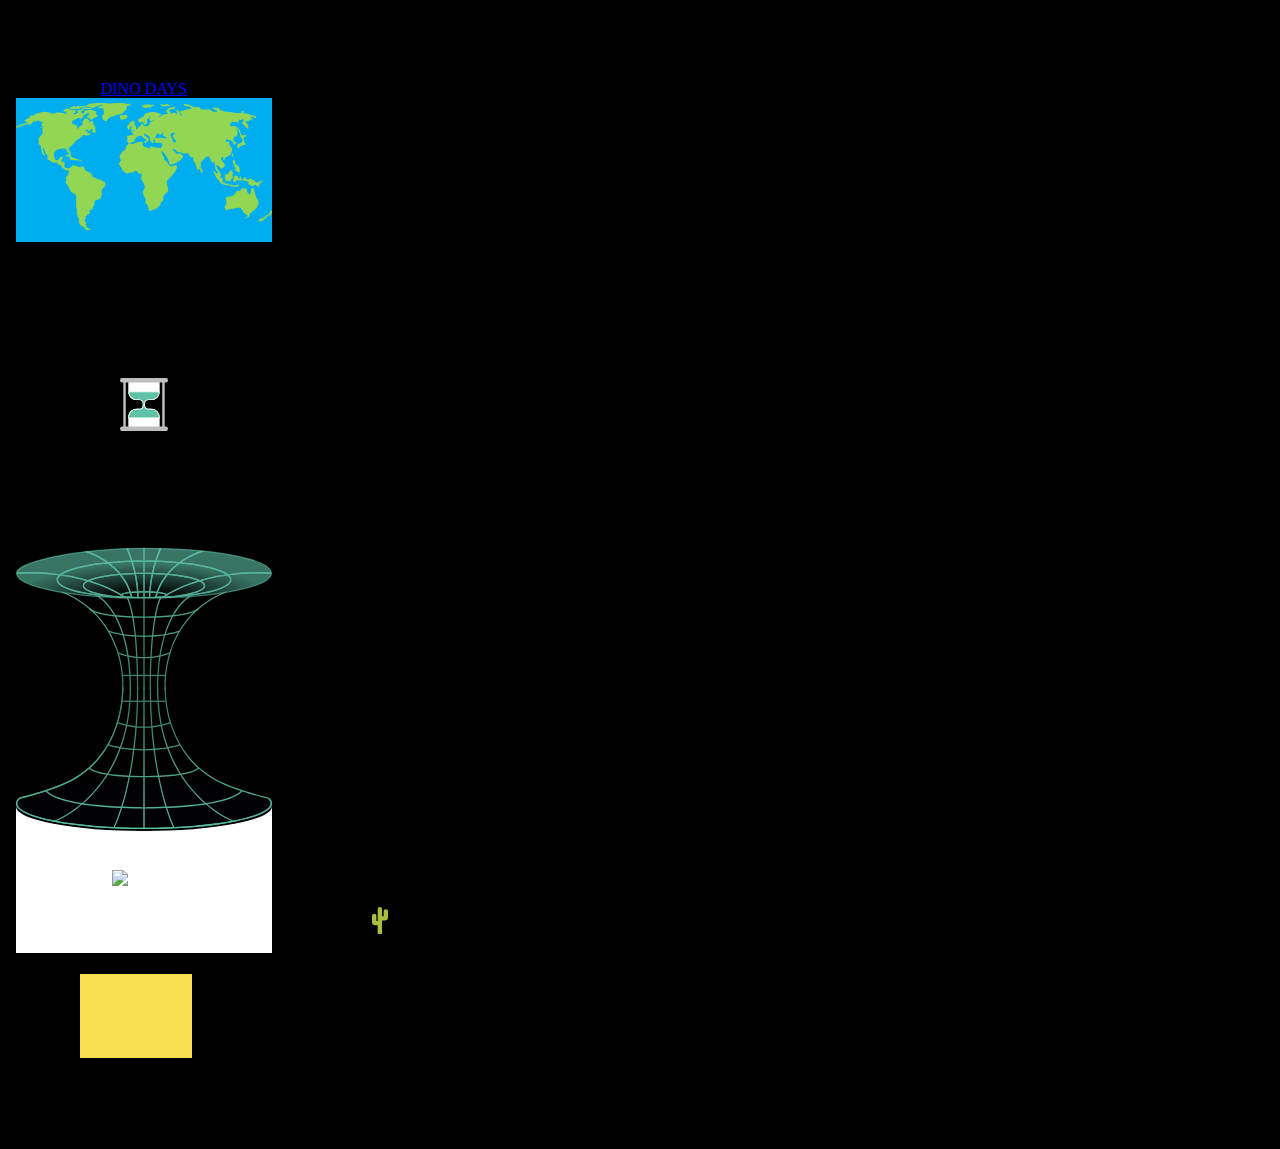
==== wild-west.html @ 21685a84 "commit wild west" ====
<!DOCTYPE html>
<html lang="en">

<head>
    <meta charset="UTF-8">
    <meta http-equiv="X-UA-Compatible" content="IE=edge">
    <meta name="viewport" content="width=device-width, initial-scale=1.0">
    <title>Wild West</title>
    <link rel="stylesheet" type="text/css" href="css/normalize.css">

    <style>
        body {
            background-color: black;
            margin: 5em 0 0 1em;
            position: relative;
            display: grid;
            place-items: center;
            opacity: 1;
            z-index: 0;
            max-width: 16em;
        }
        
        #world {
            position: relative;
            width: 16em;
        }
        
        #world-overlay {
            position: relative;
            top: -9em;
            width: 16em;
        }
        
        #hourglass {
            position: relative;
            width: 3em;
            z-index: 4;
        }
        
        #wormhole {
            position: relative;
            width: 16em;
            top: 5.2em;
            z-index: 2;
        }
        
        #wormhole-black-bottom {
            position: relative;
            width: 16em;
            top: 2em;
            z-index: 1;
        }
        
        #white-bg {
            position: relative;
            z-index: 0;
        }
        /* -- THE ABOVE IS JUST AN EXPERIMENT / TAKE AWAY AND EVERYTHING WORKS*/
        
        #wildwest-bg {
            position: relative;
            max-width: 400px;
            margin: 1em 1em 0 0em;
        }
        
        #town {
            position: relative;
            top: -15em;
            width: 80%;
            margin: 3em 2em 0 2em;
            z-index: 1;
        }
        
        #cactus {
            width: 1em;
            top: -12em;
            left: 13em;
            z-index: 10;
            position: relative;
        }
    </style>

</head>

<body>
    <a href="index.html">DINO DAYS</a>

    <div id="world">
        <img src="asstes199-248/Asset 242.svg">

    </div>

    <div id="world-overlay">
        <img src="asstes199-248/Asset 227.svg">
    </div>
    <div id="hourglass">
        <img src="assets1-98/Asset 74.svg">
    </div>

    <div id="wormhole">
        <img src="assets1-98/Asset 76.svg">
    </div>

    <div id="wormhole-black-bottom">
        <img src="asstes199-248/Asset 240.svg">
    </div>
    <div id="white-bg">
        <svg width="16em" height="150">
            <rect width="16em" height="300" style="fill:white;stroke-width:0;stroke:white" />
    </svg>
    </div>






    <div id="wildwest-bg">
        <img src="assets99-198/Asset 132.svg">
        <img id="town" src="assets250-300/SVG/Asset 268.svg">
        <img id="cactus" src="assets1-98/Asset 82.svg">
        <img src="">
        <img src="">
    </div>
    <div id="foreground">
        <img src="">
        <img src="">
        <img src="">
        <img src="">
    </div>
    <script src="https://cdnjs.cloudflare.com/ajax/libs/gsap/3.6.1/gsap.min.js" integrity="sha512-cdV6j5t5o24hkSciVrb8Ki6FveC2SgwGfLE31+ZQRHAeSRxYhAQskLkq3dLm8ZcWe1N3vBOEYmmbhzf7NTtFFQ==" crossorigin="anonymous"></script>
    <script src="https://cdnjs.cloudflare.com/ajax/libs/gsap/3.6.1/ScrollTrigger.min.js" integrity="sha512-Q+G390ZU2qKo+e4q+kVcJknwfGjKJOdyu5mVMcR95NqL6XaF4lY4nsSvIVB3NDP54ACsS9rqhE1DVqgpApl//Q==" crossorigin="anonymous"></script>
    <script src="wildwest.js"></script>
</body>

</html>
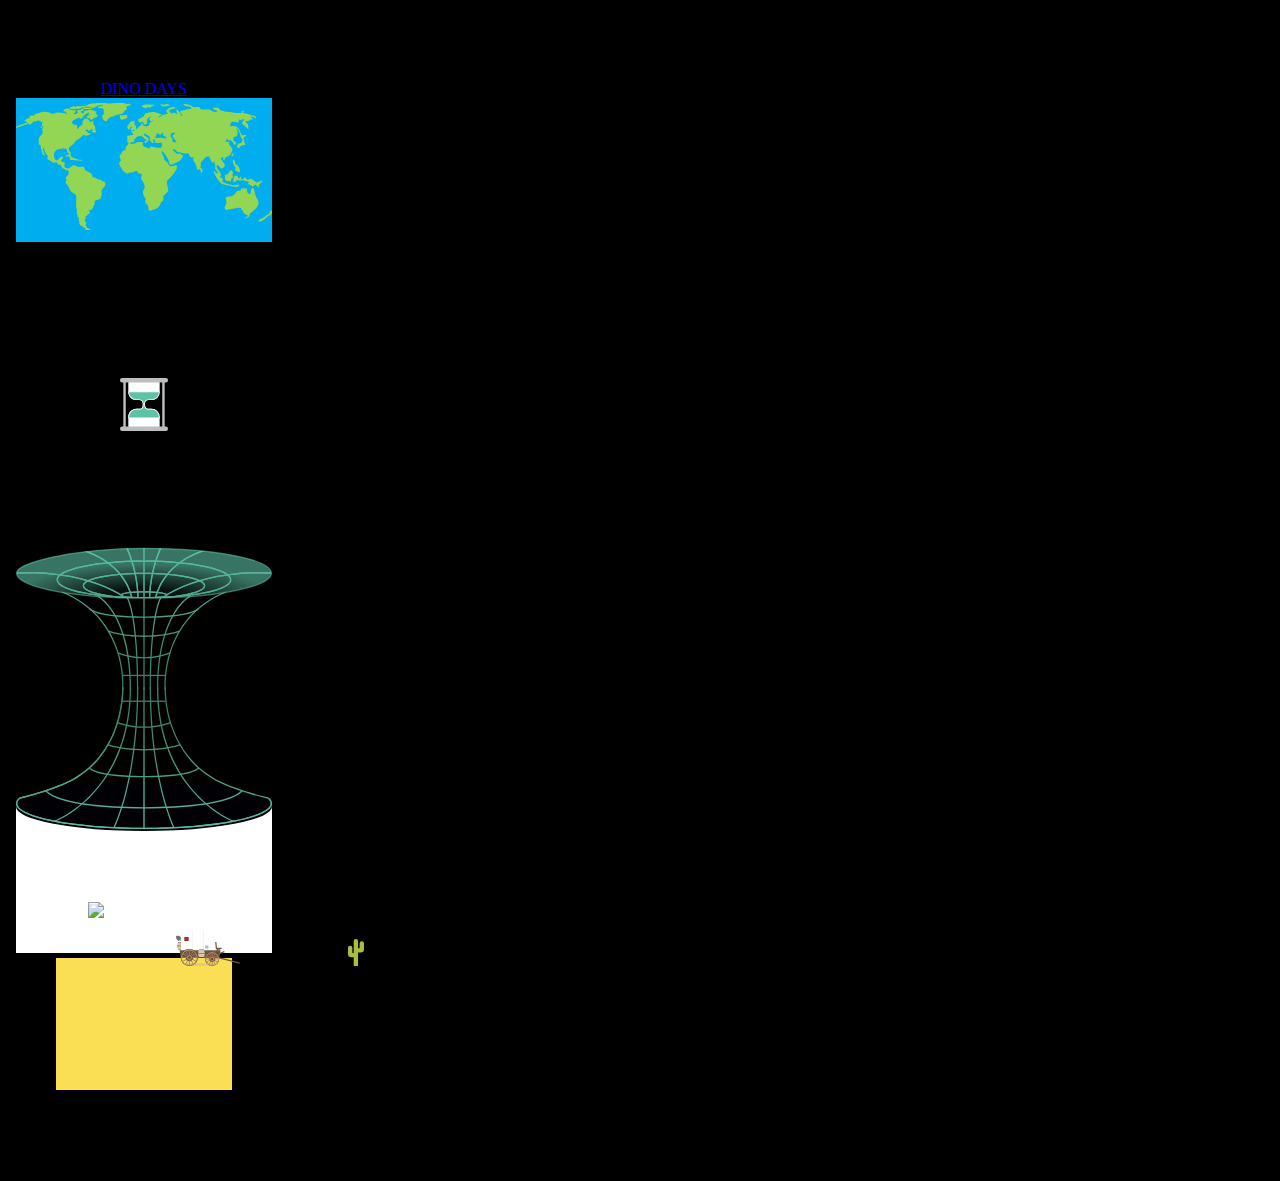
==== commit 9be53637: "commit with wagon" ====
--- a/wild-west.html
+++ b/wild-west.html
@@ -59,8 +59,7 @@
         
         #wildwest-bg {
             position: relative;
-            max-width: 400px;
-            margin: 1em 1em 0 0em;
+            max-width: 16em;
         }
         
         #town {
@@ -75,6 +74,14 @@
             width: 1em;
             top: -12em;
             left: 13em;
+            z-index: 10;
+            position: relative;
+        }
+        
+        #carriage {
+            width: 4em;
+            top: -12em;
+            left: 1em;
             z-index: 10;
             position: relative;
         }
@@ -119,7 +126,7 @@
         <img src="assets99-198/Asset 132.svg">
         <img id="town" src="assets250-300/SVG/Asset 268.svg">
         <img id="cactus" src="assets1-98/Asset 82.svg">
-        <img src="">
+        <img id="carriage" src="assets1-98/Asset 98.svg">
         <img src="">
     </div>
     <div id="foreground">
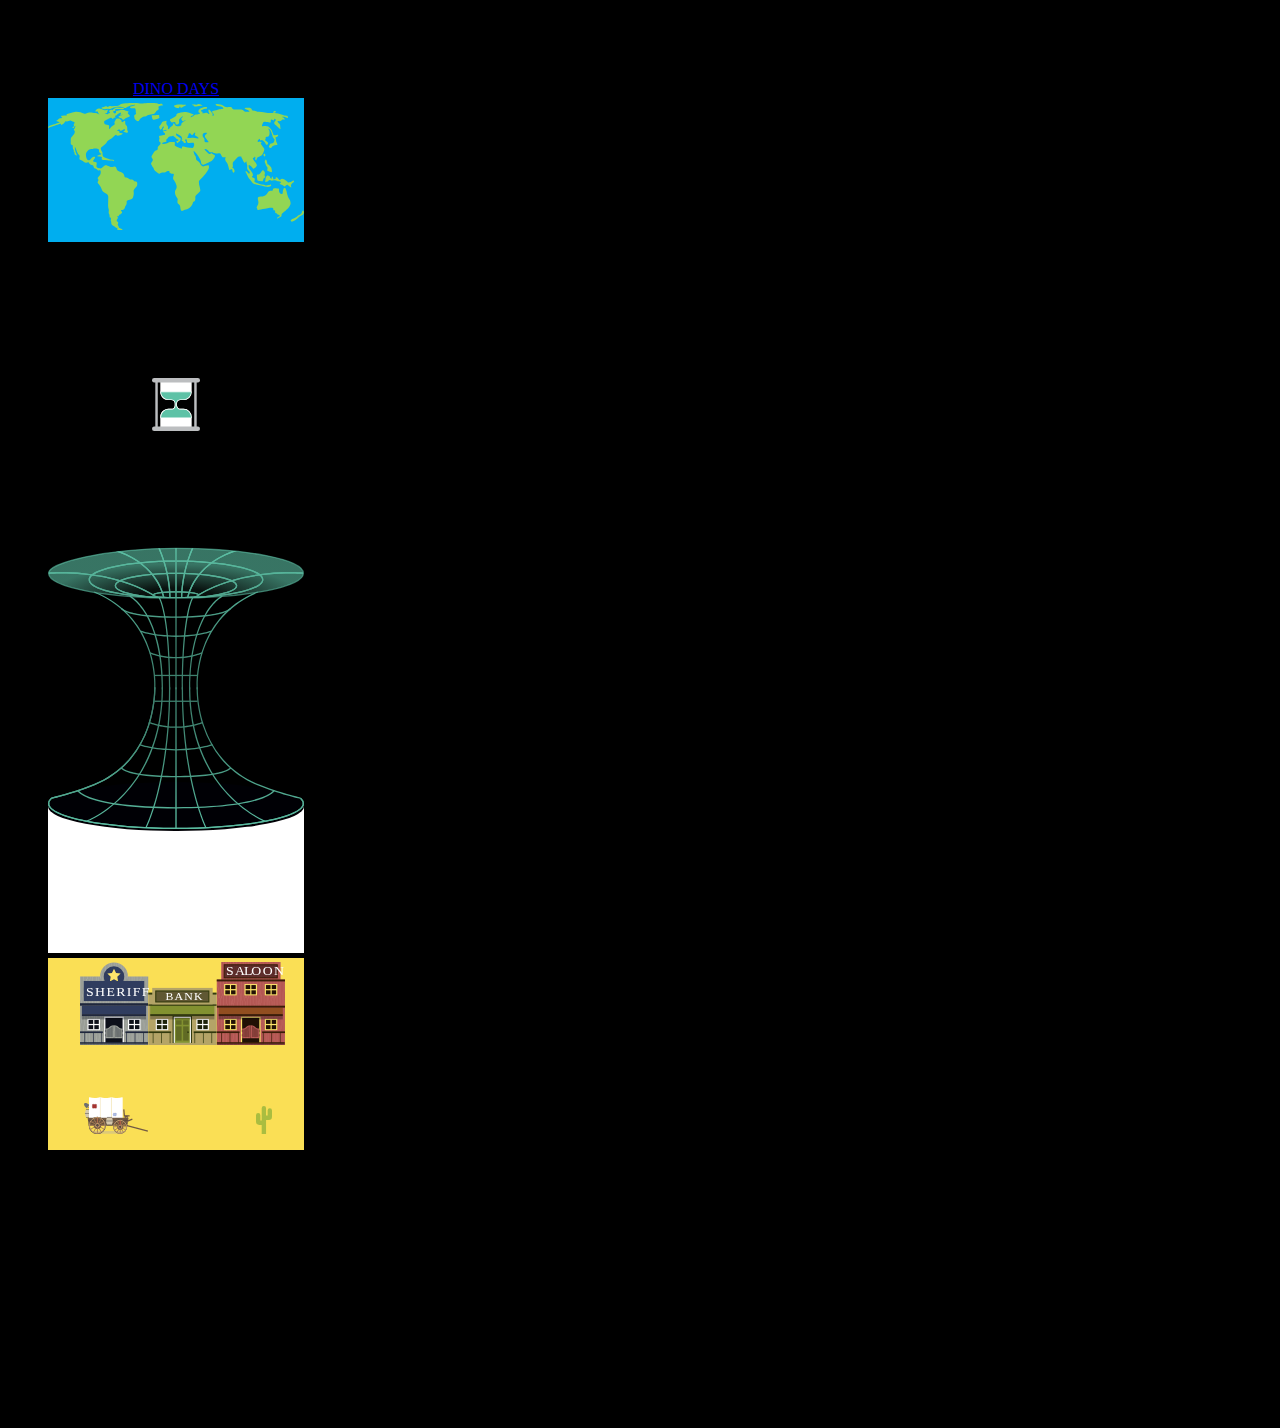
==== commit 2f2a9645: "commit centered wild west" ====
--- a/wild-west.html
+++ b/wild-west.html
@@ -11,7 +11,7 @@
     <style>
         body {
             background-color: black;
-            margin: 5em 0 0 1em;
+            margin: 5em 3em;
             position: relative;
             display: grid;
             place-items: center;
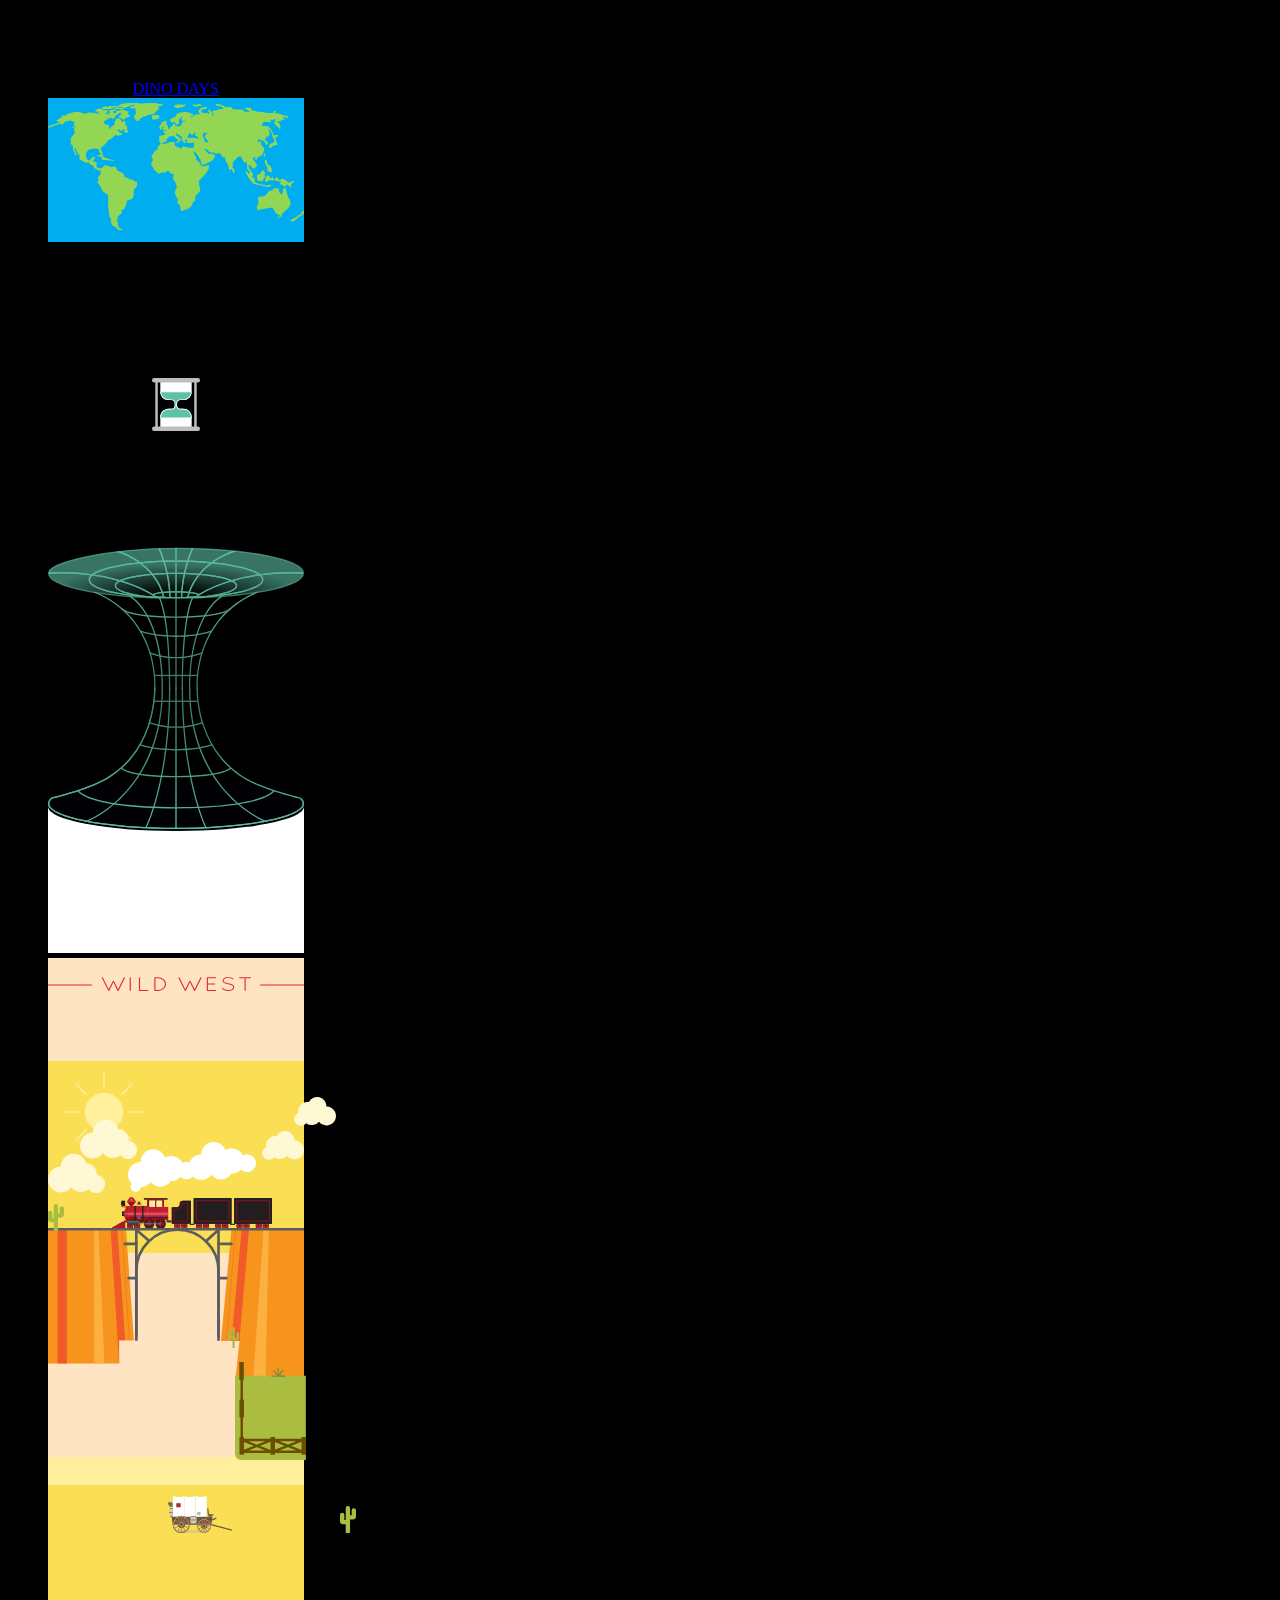
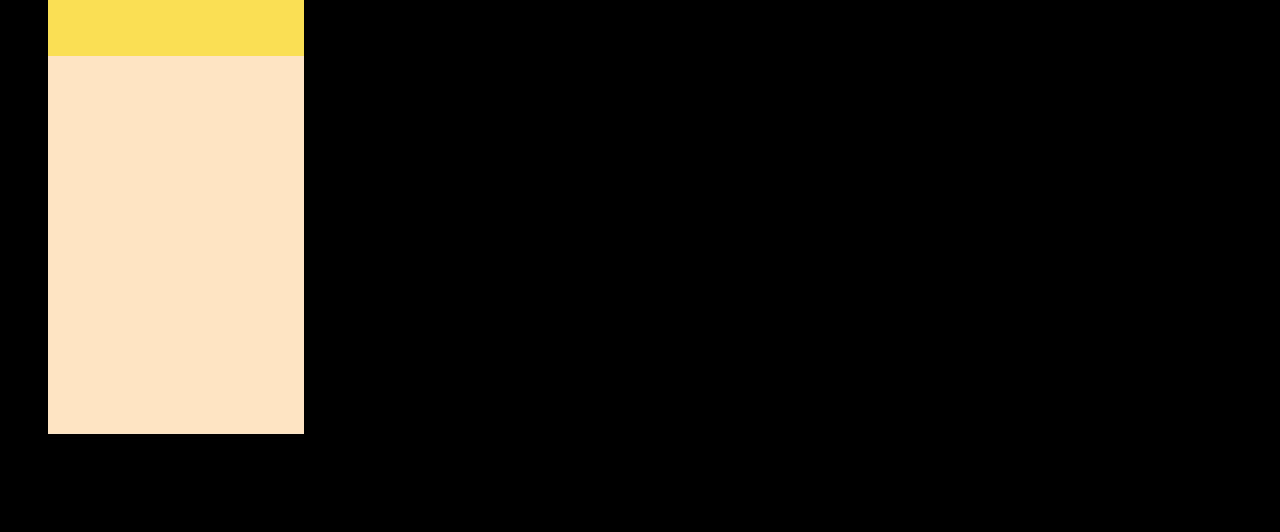
==== commit f8fc962b: "commit for train moving with clouds" ====
--- a/wild-west.html
+++ b/wild-west.html
@@ -57,9 +57,87 @@
         }
         /* -- THE ABOVE IS JUST AN EXPERIMENT / TAKE AWAY AND EVERYTHING WORKS*/
         
+        #bg-wrapper {
+            background-color: bisque;
+            width: 16em;
+        }
+        
+        #title {
+            position: relative;
+            top: 1.2em;
+        }
+        
+        #sun {
+            position: relative;
+            width: 5em;
+            top: 6em;
+            left: 1em;
+        }
+        
+        #clouds {
+            position: relative;
+            top: -10em;
+        }
+        
+        #first-cloud {
+            position: relative;
+            left: 2em;
+        }
+        
+        #second-cloud {
+            position: relative;
+            top: -2em;
+        }
+        
+        #smoke {
+            position: relative;
+            top: -17.7em;
+            left: 5em;
+            width: 8em;
+        }
+        
+        #train {
+            position: relative;
+            top: -12em;
+            width: 10em;
+            left: 4em;
+        }
+        
+        #bridge {
+            position: relative;
+            top: -15.7em;
+        }
+        
+        #bridge-cactus {
+            position: relative;
+            width: 1em;
+            top: -31.3em;
+        }
+        
+        #bridge-btm-cactus {
+            position: relative;
+            width: .7em;
+            top: -24em;
+            left: 10em;
+        }
+        
+        #cow-pasture {
+            position: relative;
+            top: -17em;
+            left: 9.5em;
+            width: 4.4em;
+        }
+        
+        #train-bg {
+            position: relative;
+            width: 16em;
+            z-index: 20;
+        }
+        
         #wildwest-bg {
             position: relative;
             max-width: 16em;
+            top: -17em;
         }
         
         #town {
@@ -85,6 +163,12 @@
             z-index: 10;
             position: relative;
         }
+        
+        #street {
+            position: relative;
+            top: -17em;
+            z-index: 10;
+        }
     </style>
 
 </head>
@@ -122,19 +206,46 @@
 
 
 
-    <div id="wildwest-bg">
-        <img src="assets99-198/Asset 132.svg">
-        <img id="town" src="assets250-300/SVG/Asset 268.svg">
-        <img id="cactus" src="assets1-98/Asset 82.svg">
-        <img id="carriage" src="assets1-98/Asset 98.svg">
-        <img src="">
-    </div>
+
+    <div id="bg-wrapper">
+        <div id="train-bg">
+            <img id="title" src="assets99-198/Asset 137.svg">
+            <img id="sun" src="assets99-198/Asset 119.svg">
+            <img src="assets99-198/Asset 132.svg">
+            <div id="clouds">
+                <img id="first-cloud" src="assets1-98/Asset 87.svg">
+                <img id="second-cloud" src="assets1-98/Asset 87.svg">
+            </div>
+
+            <img id="train" src="assets1-98/Asset 7.svg">
+            <img id="smoke" src="assets1-98/Asset 83.svg">
+            <img id="bridge" src="assets1-98/Asset 88.svg">
+            <img id="bridge-cactus" src="assets1-98/Asset 82.svg">
+            <img id="bridge-btm-cactus" src="assets1-98/Asset 90.svg">
+            <img id="cow-pasture" src="assets1-98/Asset 93.svg">
+        </div>
+
+
+        <div id="wildwest-bg">
+            <img src="assets99-198/Asset 132.svg">
+            <img id="town" src="assets250-300/Asset 268.svg">
+            <img id="cactus" src="assets1-98/Asset 82.svg">
+            <img id="carriage" src="assets1-98/Asset 98.svg">
+            <img id="street" src="assets250-300/Asset 259.svg">
+        </div>
+    </div>
+
+
+
+
+
     <div id="foreground">
         <img src="">
         <img src="">
         <img src="">
         <img src="">
     </div>
+
     <script src="https://cdnjs.cloudflare.com/ajax/libs/gsap/3.6.1/gsap.min.js" integrity="sha512-cdV6j5t5o24hkSciVrb8Ki6FveC2SgwGfLE31+ZQRHAeSRxYhAQskLkq3dLm8ZcWe1N3vBOEYmmbhzf7NTtFFQ==" crossorigin="anonymous"></script>
     <script src="https://cdnjs.cloudflare.com/ajax/libs/gsap/3.6.1/ScrollTrigger.min.js" integrity="sha512-Q+G390ZU2qKo+e4q+kVcJknwfGjKJOdyu5mVMcR95NqL6XaF4lY4nsSvIVB3NDP54ACsS9rqhE1DVqgpApl//Q==" crossorigin="anonymous"></script>
     <script src="wildwest.js"></script>
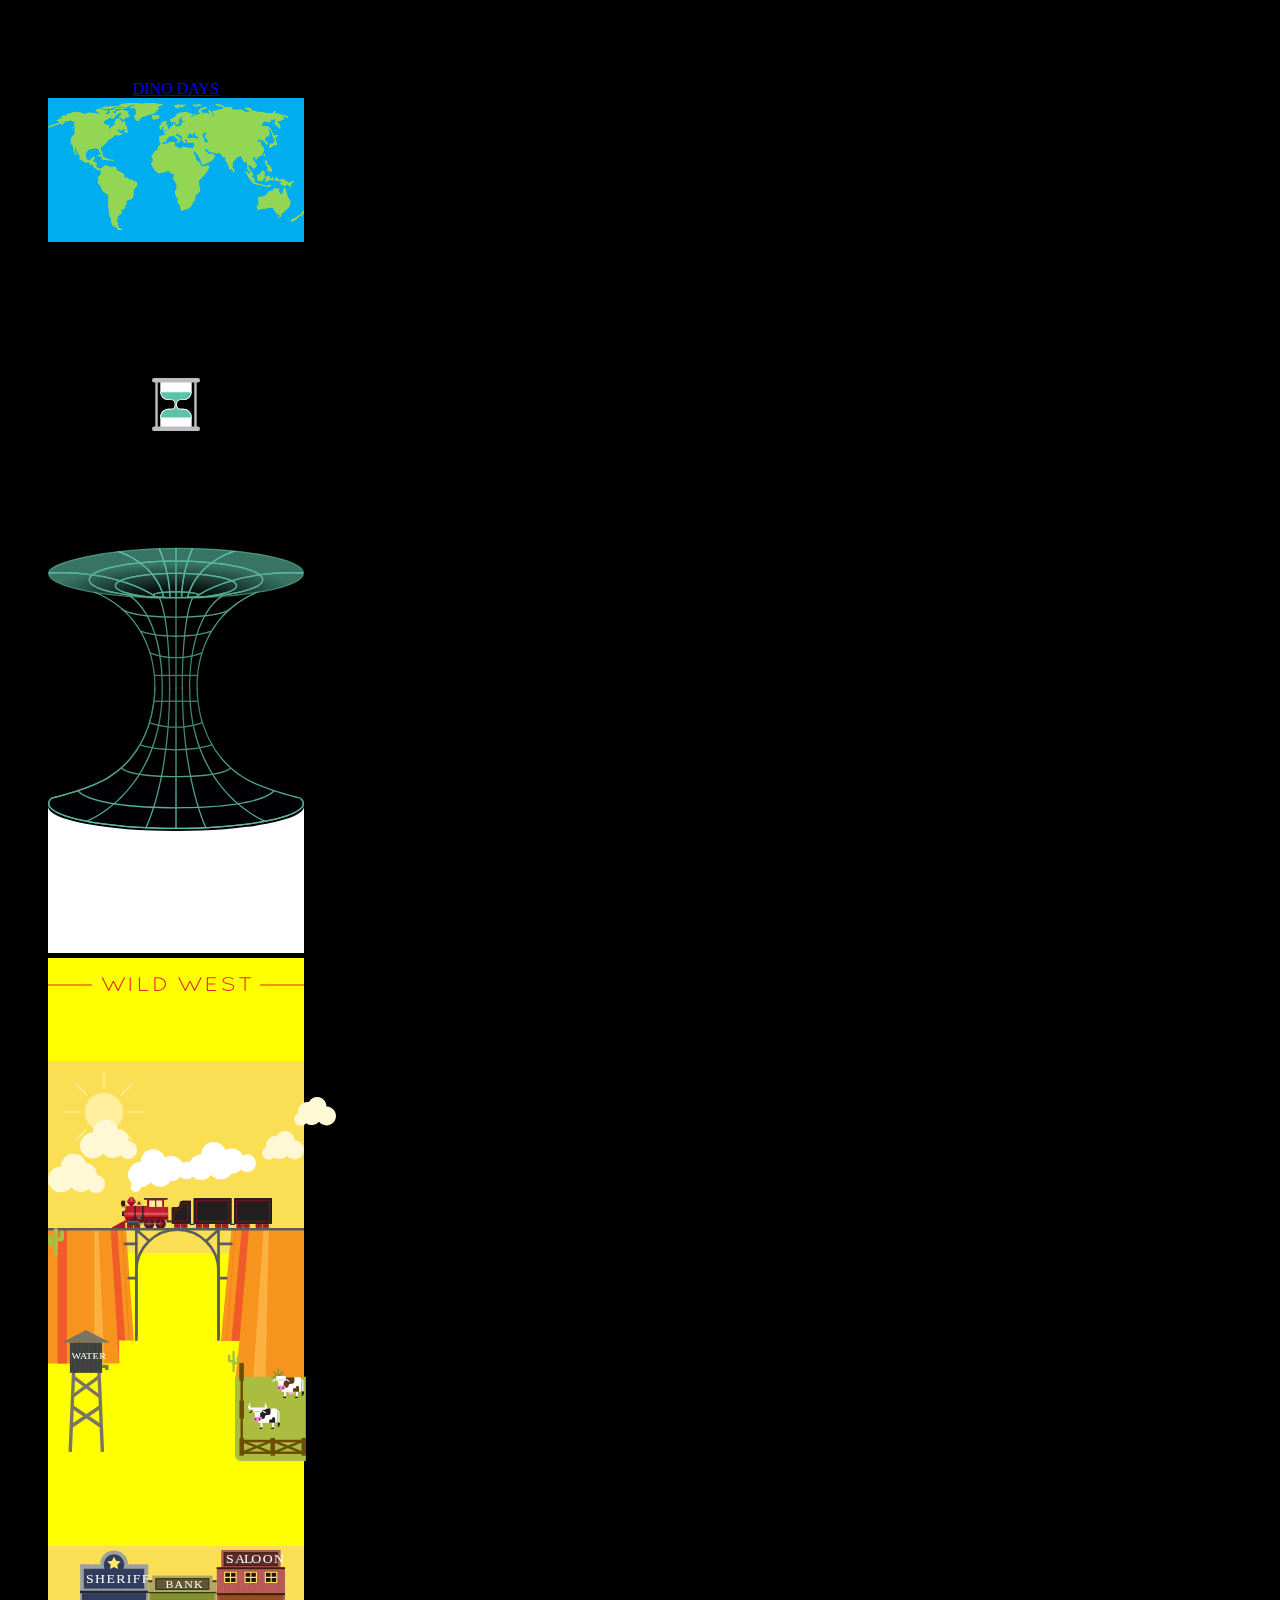
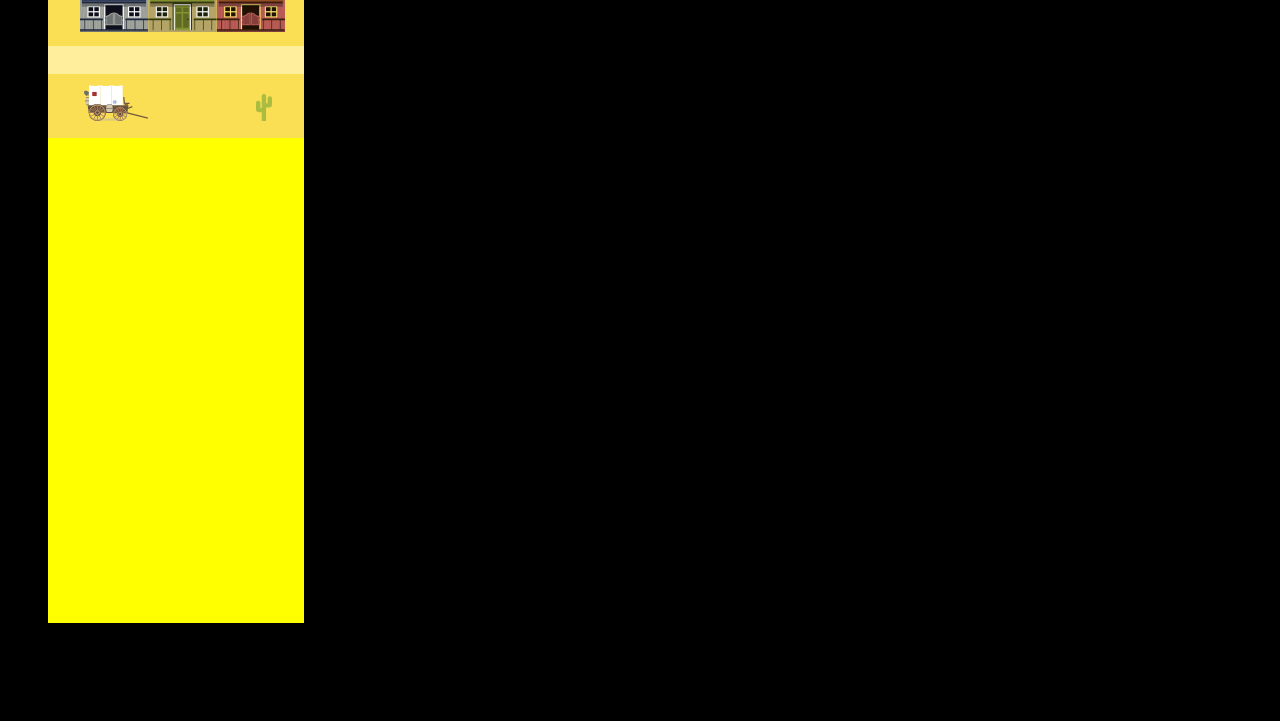
==== commit 12eeb06a: "commit parallax effect for train and clouds" ====
--- a/wild-west.html
+++ b/wild-west.html
@@ -11,8 +11,8 @@
     <style>
         body {
             background-color: black;
+            position: relative;
             margin: 5em 3em;
-            position: relative;
             display: grid;
             place-items: center;
             opacity: 1;
@@ -58,8 +58,9 @@
         /* -- THE ABOVE IS JUST AN EXPERIMENT / TAKE AWAY AND EVERYTHING WORKS*/
         
         #bg-wrapper {
-            background-color: bisque;
-            width: 16em;
+            background-color: yellow;
+            width: 16em;
+            overflow: "hidden";
         }
         
         #title {
@@ -77,6 +78,7 @@
         #clouds {
             position: relative;
             top: -10em;
+            overflow: "hidden";
         }
         
         #first-cloud {
@@ -123,21 +125,46 @@
         
         #cow-pasture {
             position: relative;
-            top: -17em;
+            top: -18.4em;
             left: 9.5em;
             width: 4.4em;
         }
         
+        #water-tower {
+            position: relative;
+            width: 3em;
+            top: -19em;
+            left: -6em;
+        }
+        
+        #cows {
+            position: relative;
+            width: 2em;
+            left: 14em;
+            top: -24em;
+        }
+        
+        #cow1 {
+            position: relative;
+        }
+        
+        #cow2 {
+            position: relative;
+            left: -1.5em;
+        }
+        
         #train-bg {
             position: relative;
             width: 16em;
             z-index: 20;
+            overflow: "hidden";
         }
         
         #wildwest-bg {
             position: relative;
             max-width: 16em;
             top: -17em;
+            overflow: "hidden";
         }
         
         #town {
@@ -223,6 +250,11 @@
             <img id="bridge-cactus" src="assets1-98/Asset 82.svg">
             <img id="bridge-btm-cactus" src="assets1-98/Asset 90.svg">
             <img id="cow-pasture" src="assets1-98/Asset 93.svg">
+            <img id="water-tower" src="assets1-98/Asset 89.svg">
+            <div id="cows">
+                <img id="cow1" src="assets1-98/Asset 91.svg">
+                <img id="cow2" src="assets1-98/Asset 92.svg">
+            </div>
         </div>
 
 
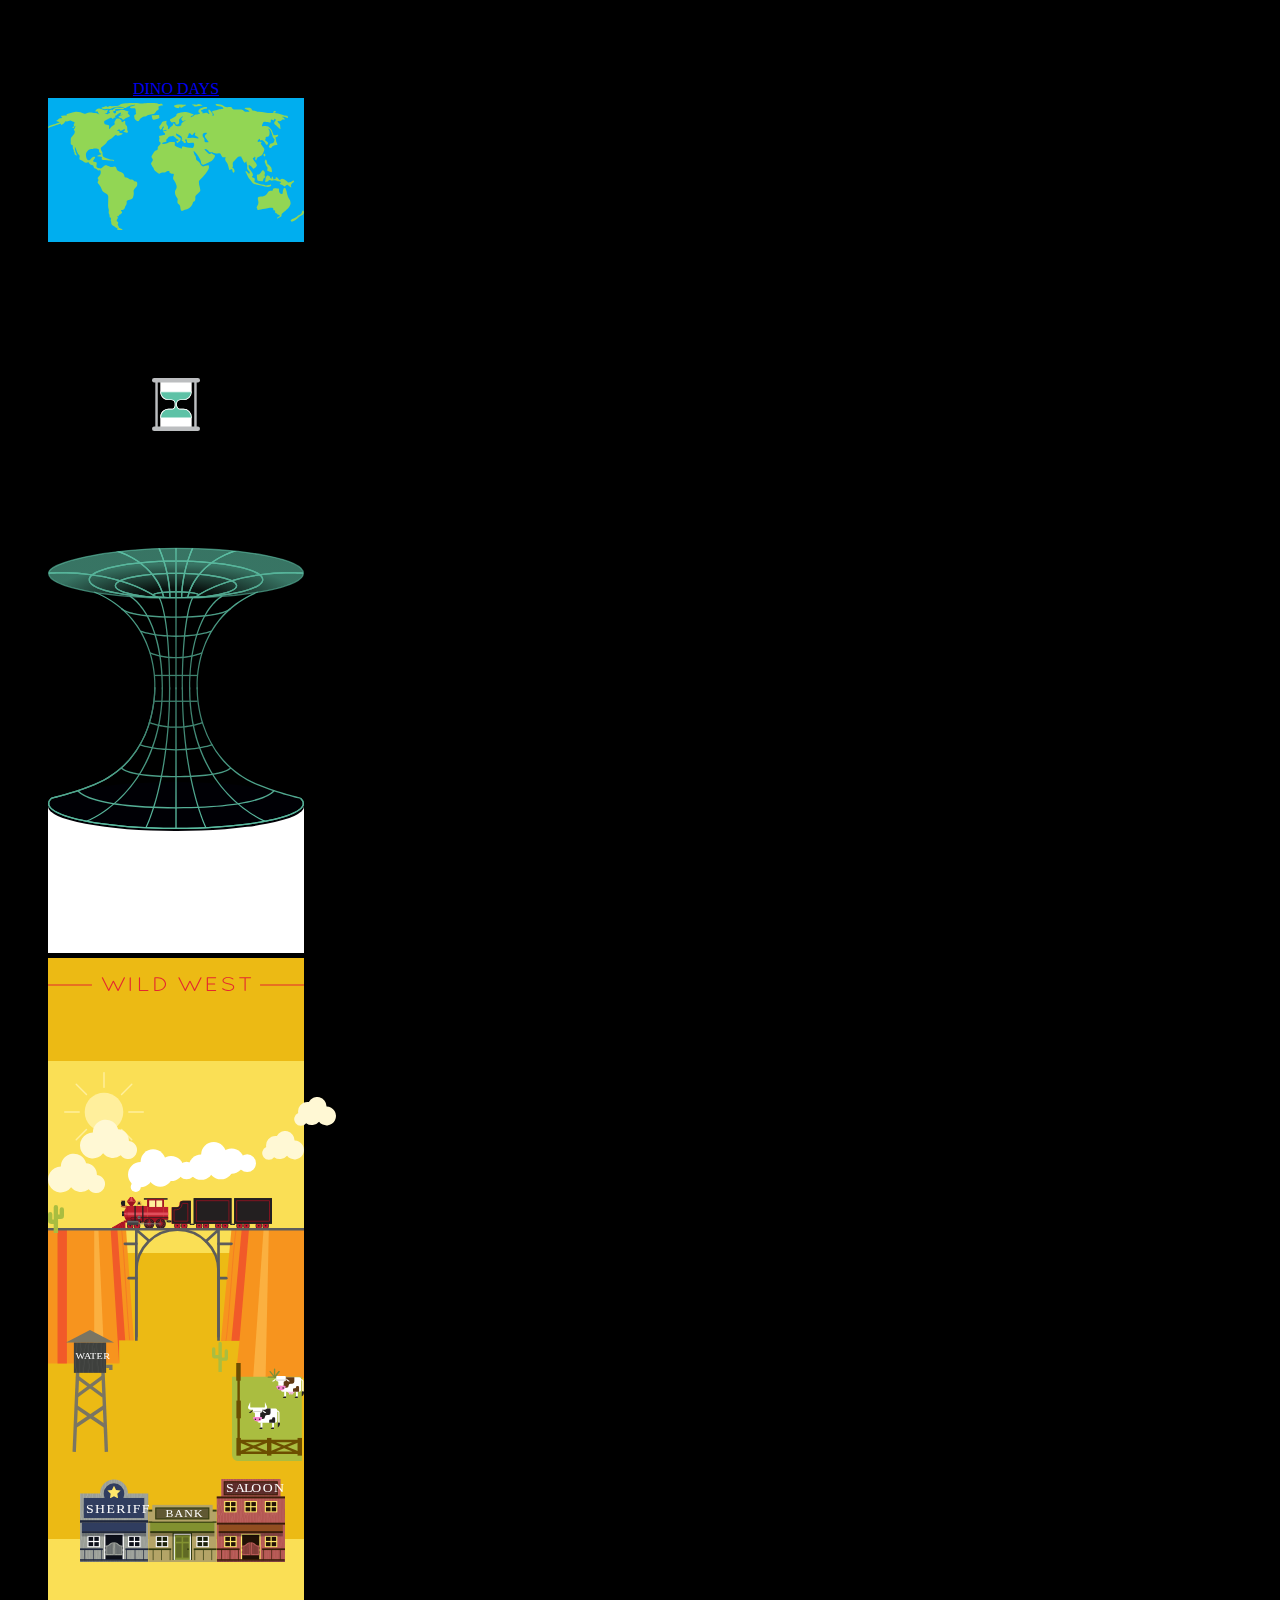
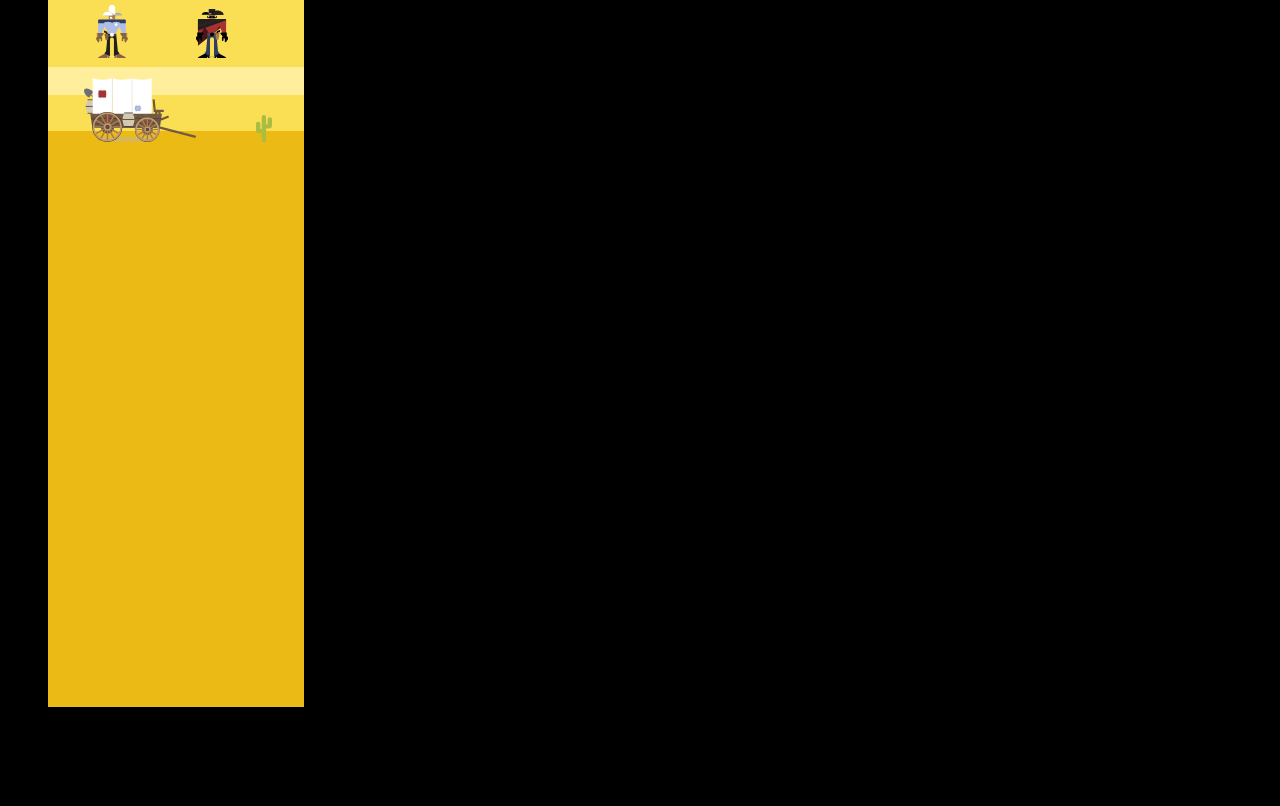
==== commit 63e002ac: "commit for dudes in" ====
--- a/wild-west.html
+++ b/wild-west.html
@@ -58,7 +58,7 @@
         /* -- THE ABOVE IS JUST AN EXPERIMENT / TAKE AWAY AND EVERYTHING WORKS*/
         
         #bg-wrapper {
-            background-color: yellow;
+            background-color: rgb(236, 186, 20);
             width: 16em;
             overflow: "hidden";
         }
@@ -113,20 +113,20 @@
         #bridge-cactus {
             position: relative;
             width: 1em;
-            top: -31.3em;
+            top: -32.7em;
         }
         
         #bridge-btm-cactus {
             position: relative;
-            width: .7em;
+            width: 1em;
             top: -24em;
-            left: 10em;
+            left: 9em;
         }
         
         #cow-pasture {
             position: relative;
             top: -18.4em;
-            left: 9.5em;
+            left: 9em;
             width: 4.4em;
         }
         
@@ -153,6 +153,23 @@
             left: -1.5em;
         }
         
+        #dudes {
+            position: relative;
+            top: -13.3em;
+            left: 3em;
+        }
+        
+        #sheriff {
+            position: relative;
+            width: 2em;
+        }
+        
+        #outlaw {
+            position: relative;
+            width: 2em;
+            left: 4em;
+        }
+        
         #train-bg {
             position: relative;
             width: 16em;
@@ -163,13 +180,13 @@
         #wildwest-bg {
             position: relative;
             max-width: 16em;
-            top: -17em;
+            top: -21em;
             overflow: "hidden";
         }
         
         #town {
             position: relative;
-            top: -15em;
+            top: -19em;
             width: 80%;
             margin: 3em 2em 0 2em;
             z-index: 1;
@@ -184,10 +201,10 @@
         }
         
         #carriage {
-            width: 4em;
+            width: 7em;
             top: -12em;
             left: 1em;
-            z-index: 10;
+            z-index: 20;
             position: relative;
         }
         
@@ -255,6 +272,10 @@
                 <img id="cow1" src="assets1-98/Asset 91.svg">
                 <img id="cow2" src="assets1-98/Asset 92.svg">
             </div>
+            <div id="dudes">
+                <img id="sheriff" src="assets99-198/Asset 100.svg">
+                <img id="outlaw" src="assets99-198/Asset 101.svg">
+            </div>
         </div>
 
 
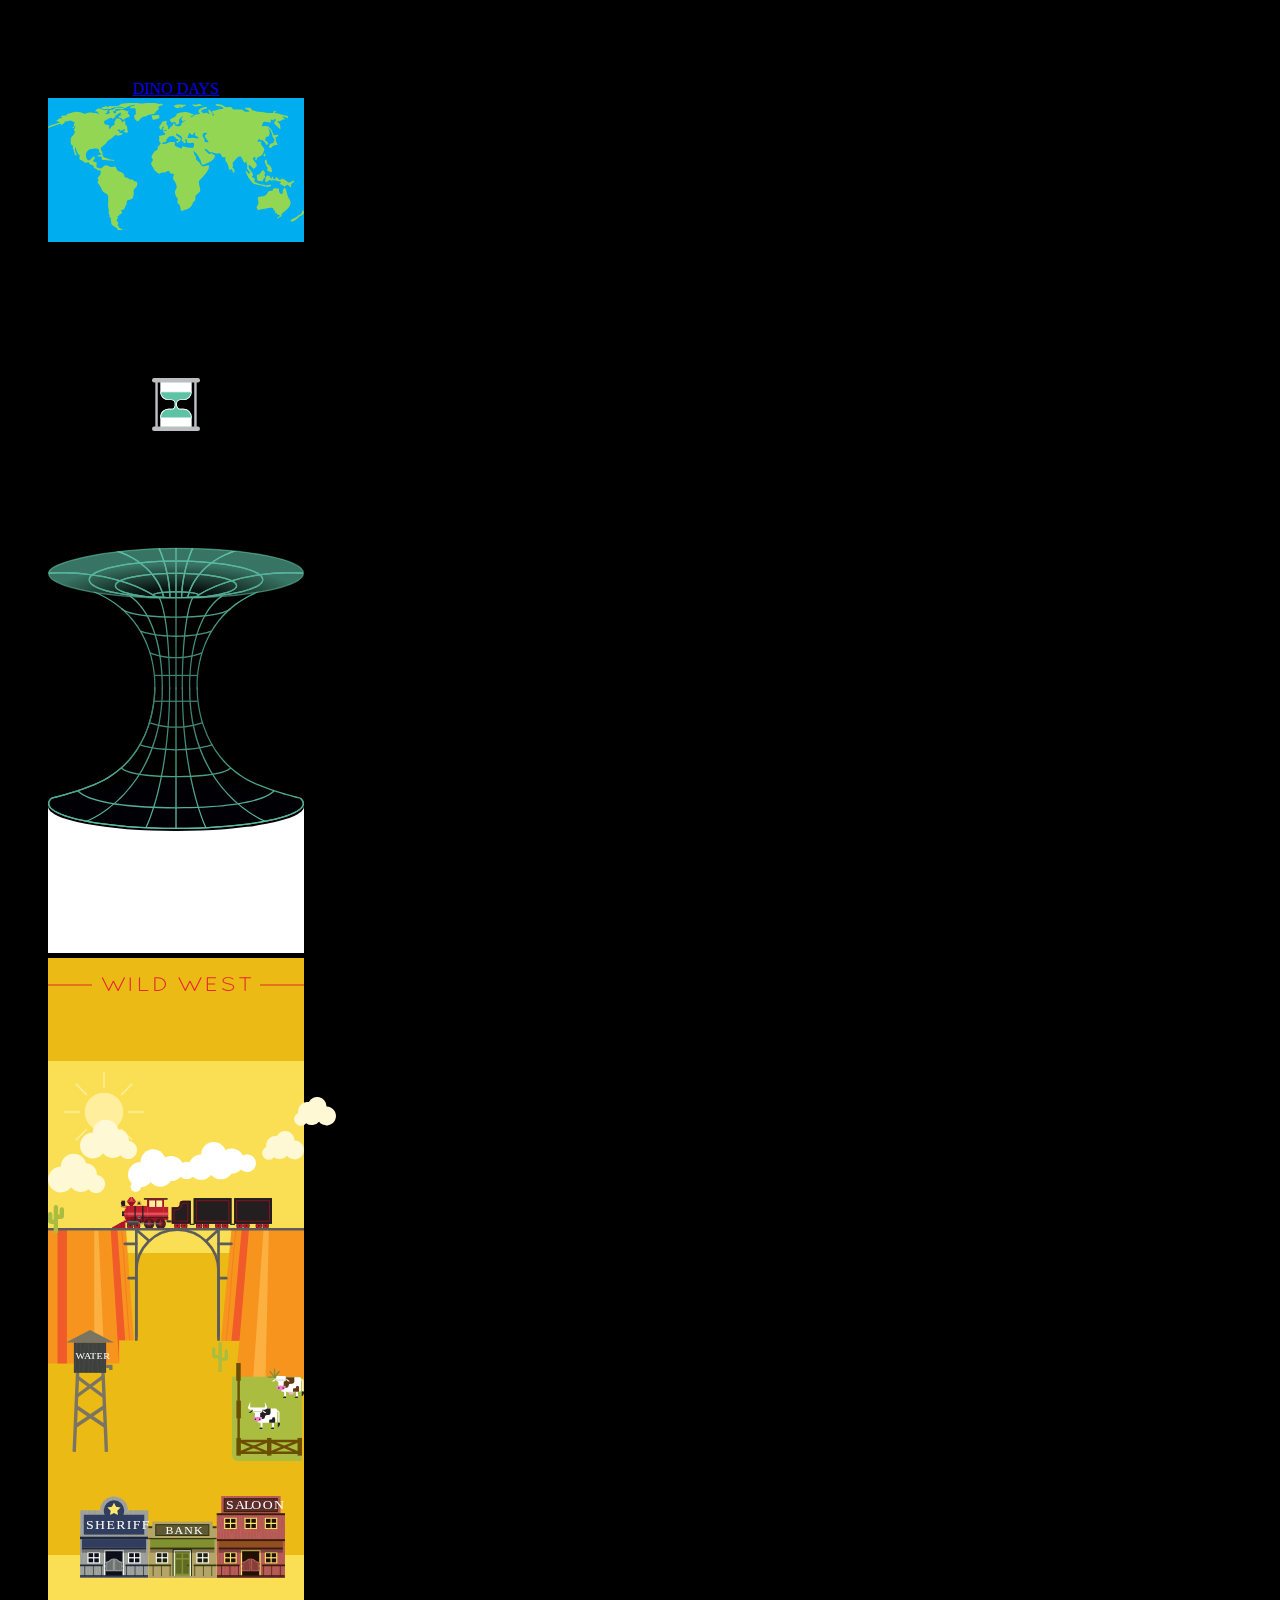
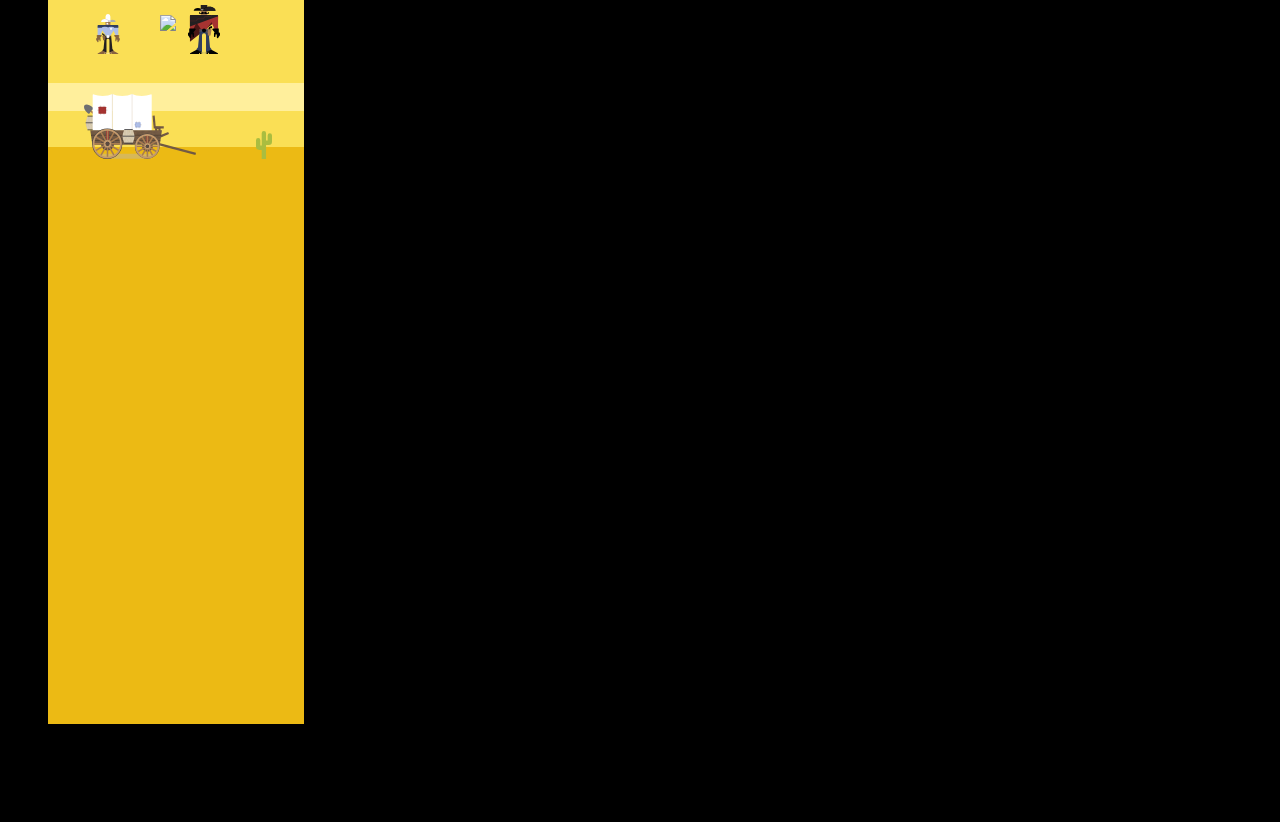
==== commit 92ab4bc6: "commit for final product wild west" ====
--- a/wild-west.html
+++ b/wild-west.html
@@ -161,13 +161,20 @@
         
         #sheriff {
             position: relative;
-            width: 2em;
+            width: 1.5em;
         }
         
         #outlaw {
             position: relative;
             width: 2em;
             left: 4em;
+        }
+        
+        #draw {
+            position: relative;
+            top: -16em;
+            left: 7em;
+            width: 6em;
         }
         
         #train-bg {
@@ -276,6 +283,9 @@
                 <img id="sheriff" src="assets99-198/Asset 100.svg">
                 <img id="outlaw" src="assets99-198/Asset 101.svg">
             </div>
+            <div id="draw">
+                <img src="assets250-300/Asset 285.svg">
+            </div>
         </div>
 
 
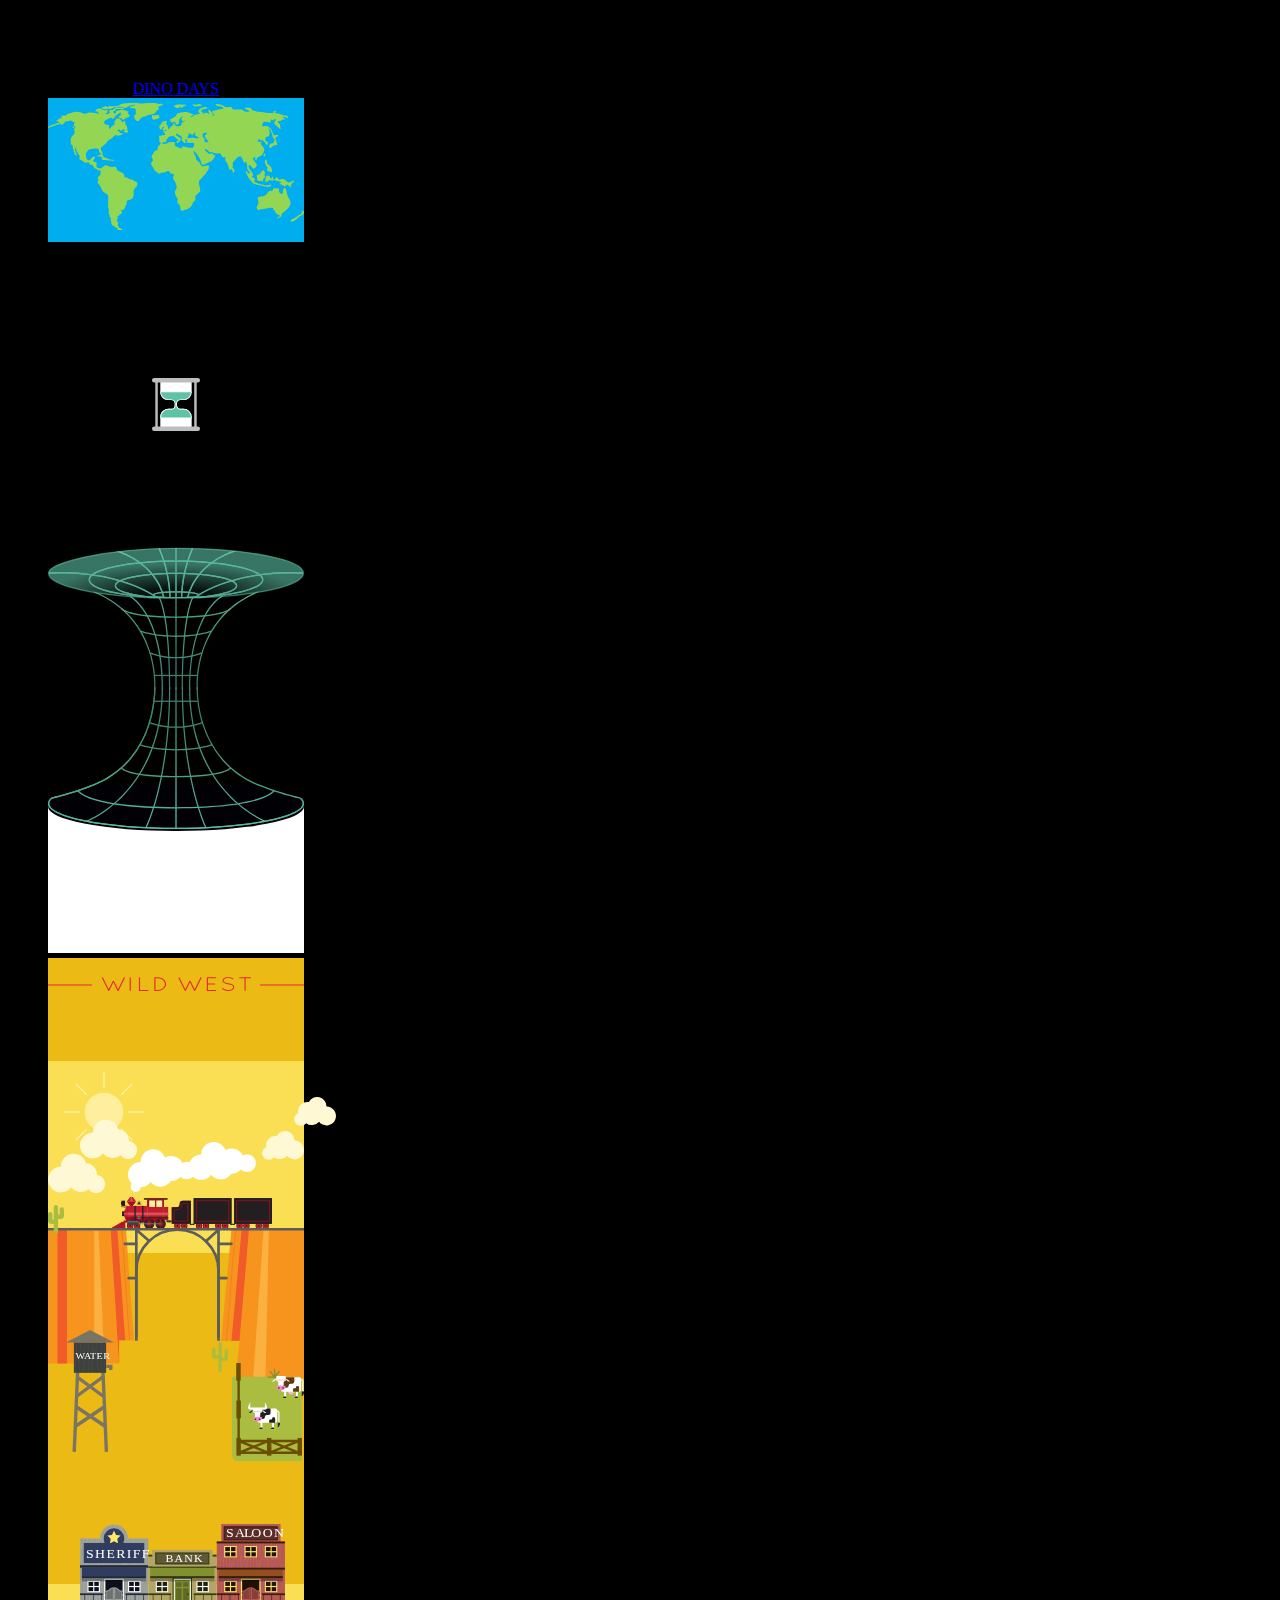
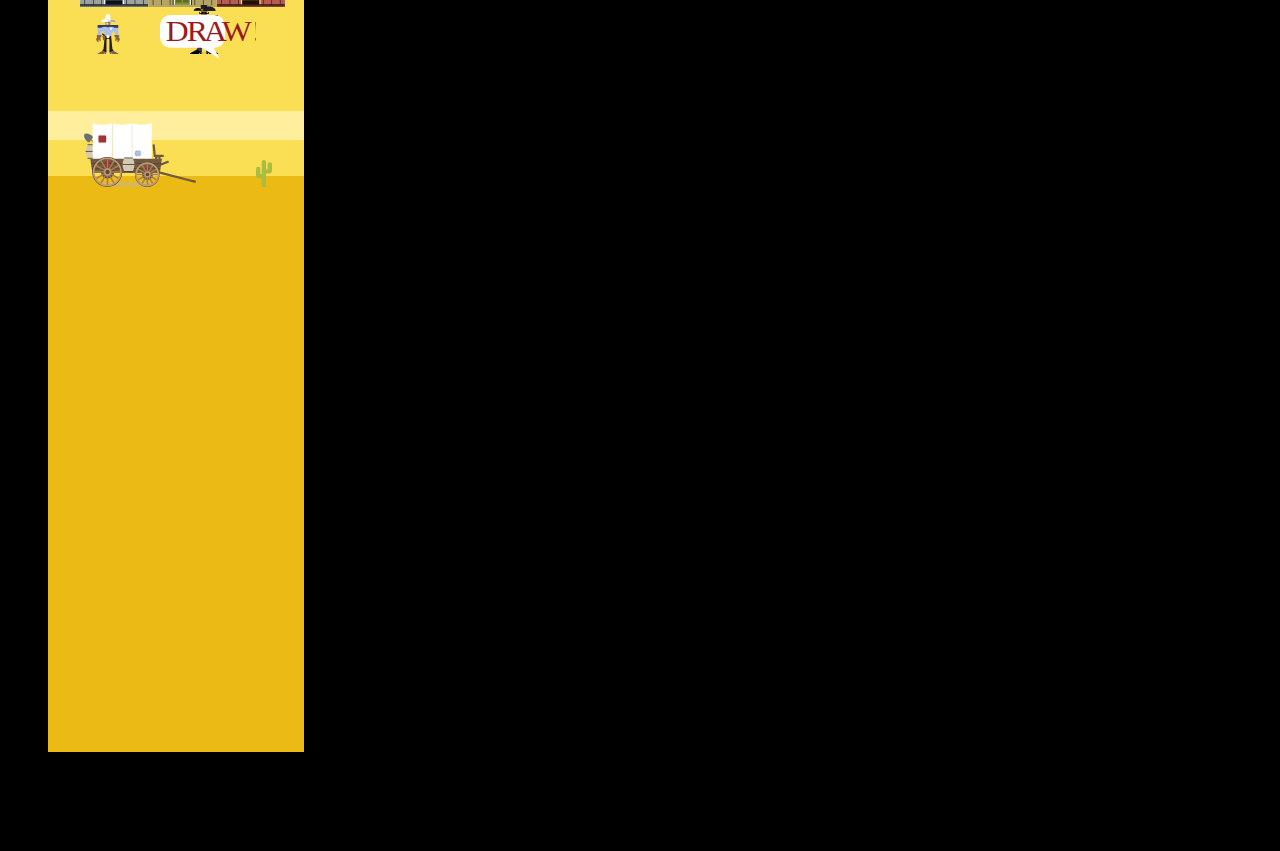
==== commit f4f171f1: "commit html for wild west" ====
--- a/wild-west.html
+++ b/wild-west.html
@@ -284,7 +284,7 @@
                 <img id="outlaw" src="assets99-198/Asset 101.svg">
             </div>
             <div id="draw">
-                <img src="assets250-300/Asset 285.svg">
+                <img src="assets250-300/SVG/Asset 285.svg">
             </div>
         </div>
 
